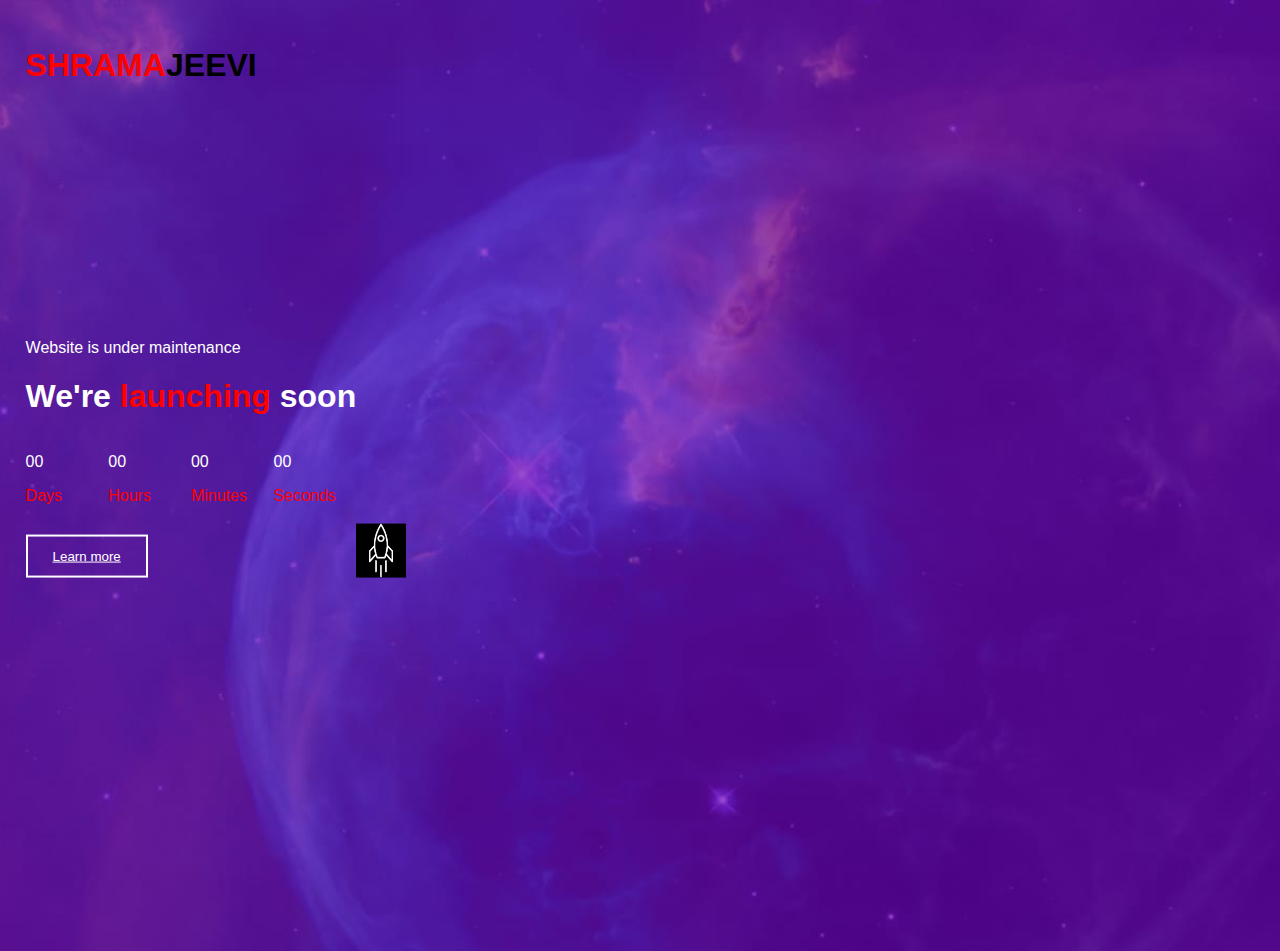
==== index.html @ 17cff44f "hi" ====
<!DOCTYPE html>
<html lang="en">
<head>
  <meta charset="UTF-8">
  <meta name="viewport" content="width=device-width, initial-scale=1.0">
  <title>Coming Soon Page</title>
  <link rel="stylesheet"href="style.css" type="text/css">
</head>
<body>
  <div class="container">
    <h1 ><span>SHRAMA</span>JEEVI</h1>
    <div class="content">
      <p>
        Website is under maintenance
      </p>
      <h1>We're <span>launching</span> soon</h1>
      <div class="launch">
        <div>
          <p id="days">00</p>
          <span>Days</span>
        </div>
        <div>
          <p id="hours">00</p>
          <span>Hours</span>
        </div>
        <div>
          <p id="minutes">00</p>
          <span> Minutes</span>
        </div>
        <div>
          <p id="seconds">00</p>
          <span>Seconds</span>
        </div>
        <img src="rocket.jpg" class="rocket">
      </div>
      <button type="button" >  <a href="my.html">Learn more</a> </button>
    </div>
  </div>

  <script src="script.js"></script>
</body>
</html>
---- style.css ----
body
{
  margin: 0;
  padding :0;
  font-family: 'poppins' , sans-serif;
   box-sizing: border-box;
    
}
.container{
  width:100vm;
  height: 100vh;
  background-image: url( coming\ soon.jpg);
background-position: center;
background-size: cover;
padding:   2%;
}
.logo{
  width: 120px; 
  padding: 20px 0;
  cursor: pointer;
}
.content{
  top: 50%;
  position: absolute;
  transform: translateY(-50%);
  color: white;
}
span{
  color: red;
}
.content button{
  background: transparent;
  border: 2px solid  white;
  outline: none;
 color: white;  
 padding: 12px 25px;
 display: flex;
 align-items: center;
 margin-top: 30px;
 cursor: pointer;

}
.content button img{
  width:15px;
  margin-left: 10px;
}
.launch{
  display: flex;
}
.launch div{
  flex-basis: 100px;
 
} 
.rocket{
  width:  50px;
  position: absolute;
  left: 100%;
  bottom: 0;
  animation: rocket 7s  infinite;
}
@keyframes rocket{
  0%{
    bottom: 0;
    opacity: 0;
  }
  100%{
    bottom: 105%;
    opacity: 1;
  }

}
#navbar{
  width:100vm;
  height:  100vh;
  background-image: url( coming\ soon.jpg );
  background-position: center;
  background-size: cover;
  padding:   2%;
  
 
}
 a{
  color:  white;
  
  
}
button{
  background: transparent;
  border: 2px solid  white;
  outline: none;
 color: white;  
 padding: 12px 25px;
 display: flex;
 align-items: center;
 margin-top: 30px;
 cursor: pointer;
}
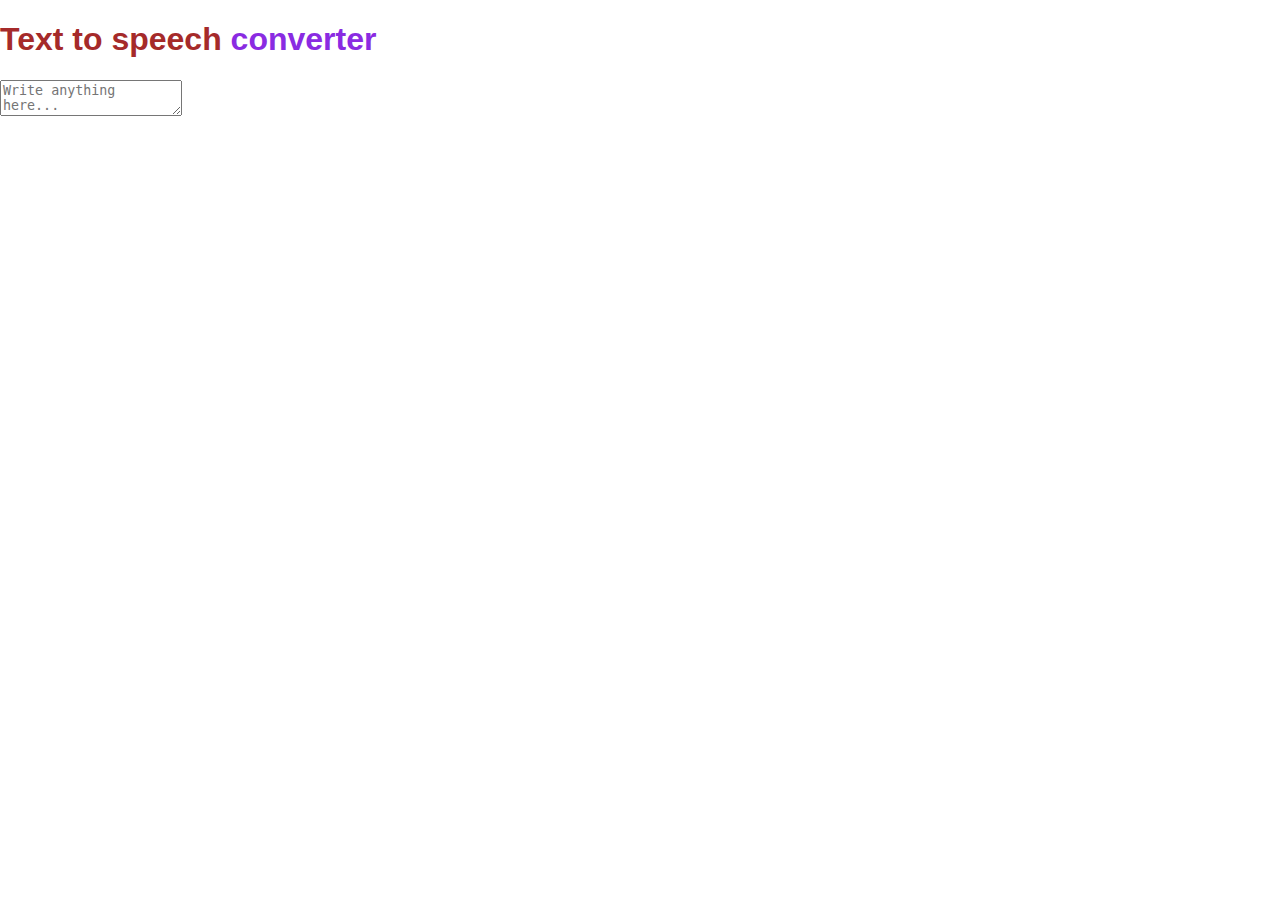
==== commit 0c1f2c69: "Update index.html" ====
--- a/index.html
+++ b/index.html
@@ -1,42 +1,21 @@
-<!DOCTYPE html>
+ <!DOCTYPE html>
 <html lang="en">
 <head>
   <meta charset="UTF-8">
   <meta name="viewport" content="width=device-width, initial-scale=1.0">
-  <title>Coming Soon Page</title>
-  <link rel="stylesheet"href="style.css" type="text/css">
+  <title>Text to voice</title>
+  <link rel="stylesheet"href="style.css">
 </head>
 <body>
-  <div class="container">
-    <h1 ><span>SHRAMA</span>JEEVI</h1>
-    <div class="content">
-      <p>
-        Website is under maintenance
-      </p>
-      <h1>We're <span>launching</span> soon</h1>
-      <div class="launch">
-        <div>
-          <p id="days">00</p>
-          <span>Days</span>
-        </div>
-        <div>
-          <p id="hours">00</p>
-          <span>Hours</span>
-        </div>
-        <div>
-          <p id="minutes">00</p>
-          <span> Minutes</span>
-        </div>
-        <div>
-          <p id="seconds">00</p>
-          <span>Seconds</span>
-        </div>
-        <img src="rocket.jpg" class="rocket">
-      </div>
-      <button type="button" >  <a href="my.html">Learn more</a> </button>
-    </div>
+  <div class="hero">
+  <b><h1 style="color: brown;">Text to speech <span style="color:blueviolet">converter</span></h1></b>
+  <textarea placeholder="Write anything here..."></textarea><br>
+ 
+    
+    <button>Listen</button>
+   <br>
+  <button type="button" >  <a href="my.html">Learn more</a> </button>
   </div>
-
   <script src="script.js"></script>
 </body>
-</html>+</html>
--- a/style.css
+++ b/style.css
@@ -1,4 +1,4 @@
- body
+  body
 {
   margin: 0;
   padding :0;
@@ -60,12 +60,13 @@
 }
 @keyframes rocket{
   0%{
-    bottom: 0;
+     bottom: 0;
     opacity: 0;
   }
+  
   100%{
-    bottom: 105%;
-    opacity: 1;
+     bottom:  100%;
+    opacity: 2.9;
   }
 
 }
@@ -94,4 +95,27 @@
  align-items: center;
  margin-top: 30px;
  cursor: pointer;
-}+}
+#h{
+  width:  50px;
+  position: absolute;
+  left: 100%;
+  bottom: 0;
+  animation: h 7s  infinite;
+}
+@keyframes  h{
+   
+  25%{
+    bottom: 25%;
+    opacity:0.5 ;
+  }50%{
+    bottom: 50%;
+    opacity:0 .7;
+  } 
+  
+
+  75%{
+    bottom:75% ;
+    opacity:  0.9;
+  }
+}
